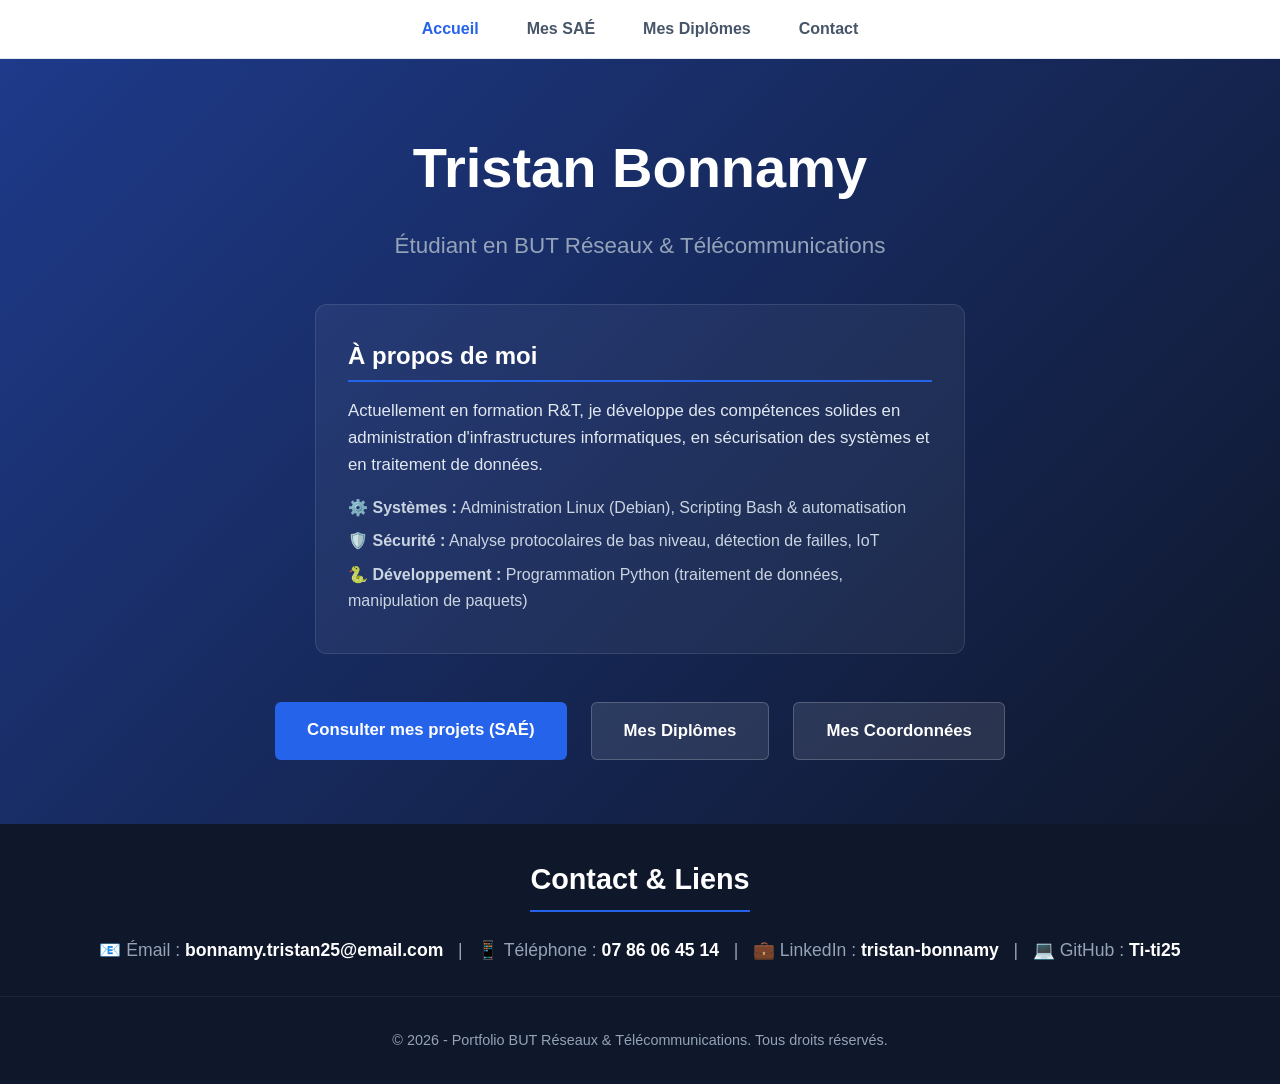
==== PORTFOLIO/index.html @ 24187940 "Add files via upload" ====
<!DOCTYPE html>
<html lang="fr">
<head>
    <meta charset="UTF-8">
    <meta name="viewport" content="width=device-width, initial-scale=1.0">
    <title>Accueil | Mon Portfolio BUT R&T</title>
    <style>
        :root {
            --bg-color: #f8fafc;
            --card-bg: #ffffff;
            --text-main: #0f172a;
            --text-muted: #475569;
            --primary: #2563eb;
            --primary-light: #eff6ff;
            --border: #e2e8f0;
        }

        * {
            box-sizing: border-box;
            margin: 0;
            padding: 0;
            font-family: 'Segoe UI', Tahoma, Geneva, Verdana, sans-serif;
        }

        body {
            background-color: var(--bg-color);
            color: var(--text-main);
            line-height: 1.6;
            display: flex;
            flex-direction: column;
            min-height: 100vh;
        }

        nav {
            background-color: var(--card-bg);
            border-bottom: 1px solid var(--border);
            position: sticky;
            top: 0;
            z-index: 100;
            display: flex;
            justify-content: center;
            padding: 1rem;
        }

        nav a {
            color: var(--text-muted);
            text-decoration: none;
            margin: 0 1.5rem;
            font-weight: 600;
            transition: color 0.3s;
        }

        nav a.active, nav a:hover {
            color: var(--primary);
        }

        .hero {
            background: linear-gradient(135deg, #1e3a8a, #0f172a);
            color: white;
            flex-grow: 1;
            display: flex;
            flex-direction: column;
            justify-content: center;
            align-items: center;
            text-align: center;
            padding: 4rem 2rem;
        }

        .hero h1 {
            font-size: 3.5rem;
            margin-bottom: 1rem;
            font-weight: 800;
        }

        .hero p {
            font-size: 1.4rem;
            color: #94a3b8;
            max-width: 700px;
            margin-bottom: 2.5rem;
        }

        .about-box {
            background-color: rgba(255, 255, 255, 0.05);
            border: 1px solid rgba(255, 255, 255, 0.1);
            padding: 2rem;
            border-radius: 12px;
            max-width: 650px;
            margin-bottom: 3rem;
            text-align: left;
        }

        .about-box h2 {
            color: white;
            font-size: 1.5rem;
            margin-bottom: 1rem;
            border-bottom: 2px solid var(--primary);
            padding-bottom: 0.3rem;
        }

        .about-box ul {
            list-style: none;
        }

        .about-box li {
            margin-bottom: 0.5rem;
            color: #cbd5e1;
        }

        .cta-container {
            display: flex;
            gap: 1.5rem;
        }

        .btn {
            padding: 0.9rem 2rem;
            border-radius: 6px;
            font-weight: 600;
            text-decoration: none;
            transition: all 0.3s;
            font-size: 1.05rem;
        }

        .btn-primary {
            background-color: var(--primary);
            color: white;
        }

        .btn-primary:hover {
            background-color: #1d4ed8;
            transform: translateY(-2px);
        }

        .btn-secondary {
            background-color: rgba(255, 255, 255, 0.1);
            color: white;
            border: 1px solid rgba(255, 255, 255, 0.2);
        }

        .btn-secondary:hover {
            background-color: rgba(255, 255, 255, 0.2);
            transform: translateY(-2px);
        }

        footer {
            background-color: #0f172a;
            color: #94a3b8;
            text-align: center;
            padding: 2rem;
            font-size: 0.9rem;
            border-top: 1px solid rgba(255, 255, 255, 0.05);
        }
    </style>
</head>
<body>

<nav>
    <a href="index.html" class="active">Accueil</a>
    <a href="SAE.html">Mes SAÉ</a>
    <a href="mesdiplomes.html">Mes Diplômes</a>
    <a href="mescoordonnées.html">Contact</a>
</nav>

    <section class="hero">
        <h1>Tristan Bonnamy</h1>
        <p>Étudiant en BUT Réseaux & Télécommunications</p>
        
        <div class="about-box">
            <h2>À propos de moi</h2>
            <p style="font-size: 1.05rem; color: #e2e8f0; margin-bottom: 1rem;">
                Actuellement en formation R&T, je développe des compétences solides en administration d'infrastructures informatiques, en sécurisation des systèmes et en traitement de données.
            </p>
            <ul>
                <li>⚙️ <strong>Systèmes :</strong> Administration Linux (Debian), Scripting Bash & automatisation</li>
                <li>🛡️ <strong>Sécurité :</strong> Analyse protocolaires de bas niveau, détection de failles, IoT</li>
                <li>🐍 <strong>Développement :</strong> Programmation Python (traitement de données, manipulation de paquets)</li>
            </ul>
        </div>

    <div class="cta-container">
        <a href="SAE.html" class="btn btn-primary">Consulter mes projets (SAÉ)</a>
        <a href="mesdiplomes.html" class="btn btn-secondary">Mes Diplômes</a>
        <a href="mescoordonnées.html" class="btn btn-secondary">Mes Coordonnées</a>
    </div>
    </section>

<!-- CONTACT -->
<section id="contact" style="background-color: #0f172a; padding: 2rem 1rem; text-align: center;">
    <h2 style="color: #ffffff; border-bottom: 2px solid var(--primary); display: inline-block; padding-bottom: 0.5rem; margin-bottom: 1.5rem; font-size: 1.8rem;">Contact & Liens</h2>
    <p style="color: #94a3b8; font-size: 1.1rem; margin: 0;">
        📧 Émail : <a href="mailto:bonnamy.tristan25@email.com" style="color: #ffffff; font-weight: 600; text-decoration: none; transition: color 0.3s;">bonnamy.tristan25@email.com</a> &nbsp;&nbsp;|&nbsp;&nbsp; 
        📱 Téléphone : <a href="tel:+33786064514" style="color: #ffffff; font-weight: 600; text-decoration: none; transition: color 0.3s;">07 86 06 45 14</a> &nbsp;&nbsp;|&nbsp;&nbsp; 
        💼 LinkedIn : <a href="https://linkedin.com/in/tristan-bonnamy-5243b9413/" target="_blank" style="color: #ffffff; font-weight: 600; text-decoration: none; transition: color 0.3s;">tristan-bonnamy</a> &nbsp;&nbsp;|&nbsp;&nbsp; 
        💻 GitHub : <a href="https://github.com/Ti-ti25" target="_blank" style="color: #ffffff; font-weight: 600; text-decoration: none; transition: color 0.3s;">Ti-ti25</a>
    </p>
</section>

    <footer>
        <p>&copy; 2026 - Portfolio BUT Réseaux & Télécommunications. Tous droits réservés.</p>
    </footer>

</body>
</html>
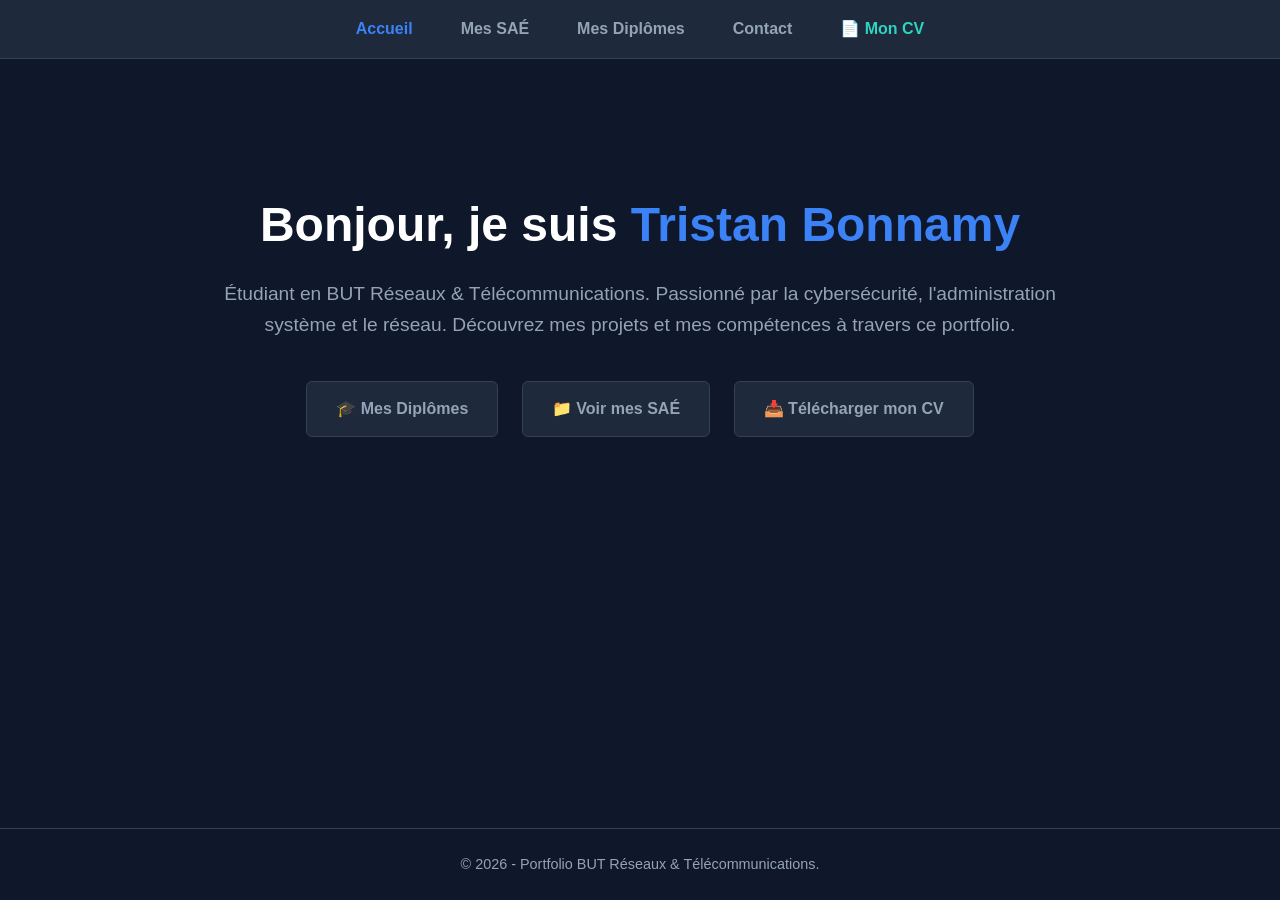
==== commit c8d544e6: "Add files via upload" ====
--- a/PORTFOLIO/index.html
+++ b/PORTFOLIO/index.html
@@ -3,16 +3,16 @@
 <head>
     <meta charset="UTF-8">
     <meta name="viewport" content="width=device-width, initial-scale=1.0">
-    <title>Accueil | Mon Portfolio BUT R&T</title>
+    <title>Accueil | Mon Portfolio</title>
     <style>
         :root {
-            --bg-color: #f8fafc;
-            --card-bg: #ffffff;
-            --text-main: #0f172a;
-            --text-muted: #475569;
-            --primary: #2563eb;
-            --primary-light: #eff6ff;
-            --border: #e2e8f0;
+            --bg-color: #0f172a;
+            --card-bg: #1e293b;
+            --text-main: #f8fafc;
+            --text-muted: #94a3b8;
+            --primary: #3b82f6;
+            --accent: #2dd4bf;
+            --border: #334155;
         }
 
         * {
@@ -26,13 +26,11 @@
             background-color: var(--bg-color);
             color: var(--text-main);
             line-height: 1.6;
-            display: flex;
-            flex-direction: column;
-            min-height: 100vh;
         }
 
+        /* BARRE DE NAVIGATION */
         nav {
-            background-color: var(--card-bg);
+            background-color: #1e293b;
             border-bottom: 1px solid var(--border);
             position: sticky;
             top: 0;
@@ -50,152 +48,110 @@
             transition: color 0.3s;
         }
 
+        /* Lien actif et survol en bleu */
         nav a.active, nav a:hover {
             color: var(--primary);
         }
 
-        .hero {
-            background: linear-gradient(135deg, #1e3a8a, #0f172a);
-            color: white;
-            flex-grow: 1;
-            display: flex;
-            flex-direction: column;
-            justify-content: center;
-            align-items: center;
-            text-align: center;
-            padding: 4rem 2rem;
+        /* Style spécial pour le bouton CV dans le menu */
+        nav a.cv-link {
+            color: var(--accent);
+        }
+        nav a.cv-link:hover {
+            opacity: 0.8;
         }
 
-        .hero h1 {
-            font-size: 3.5rem;
-            margin-bottom: 1rem;
-            font-weight: 800;
+        .hero-section {
+            max-width: 900px;
+            margin: 8rem auto;
+            text-align: center;
+            padding: 0 1.5rem;
         }
 
-        .hero p {
-            font-size: 1.4rem;
-            color: #94a3b8;
-            max-width: 700px;
+        .hero-section h1 {
+            font-size: 3rem;
+            margin-bottom: 1rem;
+            color: #ffffff;
+        }
+
+        .hero-section h1 span {
+            color: var(--primary);
+        }
+
+        .hero-section p {
+            font-size: 1.2rem;
+            color: var(--text-muted);
             margin-bottom: 2.5rem;
         }
 
-        .about-box {
-            background-color: rgba(255, 255, 255, 0.05);
-            border: 1px solid rgba(255, 255, 255, 0.1);
-            padding: 2rem;
-            border-radius: 12px;
-            max-width: 650px;
-            margin-bottom: 3rem;
-            text-align: left;
+/* LE SYSTÈME DE BOUTONS AU MILIEU */
+        .cta-container {
+            display: flex;
+            justify-content: center;
+            gap: 1.5rem;
+            flex-wrap: wrap;
+            margin-top: 2rem;
         }
 
-        .about-box h2 {
-            color: white;
-            font-size: 1.5rem;
-            margin-bottom: 1rem;
-            border-bottom: 2px solid var(--primary);
-            padding-bottom: 0.3rem;
+        .btn-cta {
+            display: inline-flex;
+            align-items: center;
+            background-color: #1e293b; /* Fond sombre par défaut */
+            color: var(--text-muted);   /* Texte discret par défaut */
+            text-decoration: none;
+            padding: 0.9rem 1.8rem;
+            font-weight: 600;
+            border-radius: 6px;
+            border: 1px solid var(--border);
+            transition: background-color 0.3s, color 0.3s, border-color 0.3s;
         }
 
-        .about-box ul {
-            list-style: none;
+        /* Quand on passe dessus, TOUT le bouton s'allume en bleu */
+        .btn-cta:hover {
+            background-color: var(--primary); /* Tout le fond devient bleu */
+            color: #ffffff;                   /* Le texte devient blanc brillant */
+            border-color: var(--primary);     /* La bordure devient bleue */
         }
-
-        .about-box li {
-            margin-bottom: 0.5rem;
-            color: #cbd5e1;
-        }
-
-        .cta-container {
-            display: flex;
-            gap: 1.5rem;
-        }
-
-        .btn {
-            padding: 0.9rem 2rem;
-            border-radius: 6px;
-            font-weight: 600;
-            text-decoration: none;
-            transition: all 0.3s;
-            font-size: 1.05rem;
-        }
-
-        .btn-primary {
-            background-color: var(--primary);
-            color: white;
-        }
-
-        .btn-primary:hover {
-            background-color: #1d4ed8;
-            transform: translateY(-2px);
-        }
-
-        .btn-secondary {
-            background-color: rgba(255, 255, 255, 0.1);
-            color: white;
-            border: 1px solid rgba(255, 255, 255, 0.2);
-        }
-
-        .btn-secondary:hover {
-            background-color: rgba(255, 255, 255, 0.2);
-            transform: translateY(-2px);
-        }
-
+        
         footer {
+            position: fixed;
+            bottom: 0;
+            width: 100%;
             background-color: #0f172a;
             color: #94a3b8;
             text-align: center;
-            padding: 2rem;
+            padding: 1.5rem;
             font-size: 0.9rem;
-            border-top: 1px solid rgba(255, 255, 255, 0.05);
+            border-top: 1px solid var(--border);
         }
     </style>
 </head>
 <body>
 
-<nav>
-    <a href="index.html" class="active">Accueil</a>
-    <a href="SAE.html">Mes SAÉ</a>
-    <a href="mesdiplomes.html">Mes Diplômes</a>
-    <a href="mescoordonnées.html">Contact</a>
-</nav>
+    <nav>
+        <a href="index.html" class="active">Accueil</a>
+        <a href="SAE.html">Mes SAÉ</a>
+        <a href="mesdiplomes.html">Mes Diplômes</a>
+        <a href="mescoordonnées.html">Contact</a>
+        <a href="CV_Tristan_Bonnamy.pdf" download class="cv-link">📄 Mon CV</a>
+    </nav>
 
-    <section class="hero">
-        <h1>Tristan Bonnamy</h1>
-        <p>Étudiant en BUT Réseaux & Télécommunications</p>
-        
-        <div class="about-box">
-            <h2>À propos de moi</h2>
-            <p style="font-size: 1.05rem; color: #e2e8f0; margin-bottom: 1rem;">
-                Actuellement en formation R&T, je développe des compétences solides en administration d'infrastructures informatiques, en sécurisation des systèmes et en traitement de données.
-            </p>
-            <ul>
-                <li>⚙️ <strong>Systèmes :</strong> Administration Linux (Debian), Scripting Bash & automatisation</li>
-                <li>🛡️ <strong>Sécurité :</strong> Analyse protocolaires de bas niveau, détection de failles, IoT</li>
-                <li>🐍 <strong>Développement :</strong> Programmation Python (traitement de données, manipulation de paquets)</li>
-            </ul>
+    <main>
+        <div class="hero-section">
+            <h1>Bonjour, je suis <span>Tristan Bonnamy</span></h1>
+            <p>Étudiant en BUT Réseaux & Télécommunications. Passionné par la cybersécurité, l'administration système et le réseau. Découvrez mes projets et mes compétences à travers ce portfolio.</p>
+            
+            <!-- Les 3 boutons du milieu avec le comportement de la nav -->
+            <div class="cta-container">
+                <a href="mesdiplomes.html" class="btn-cta">🎓 Mes Diplômes</a>
+                <a href="SAE.html" class="btn-cta">📁 Voir mes SAÉ</a>
+                <a href="CV_Tristan_Bonnamy.pdf" download class="btn-cta">📥 Télécharger mon CV</a>
+            </div>
         </div>
-
-    <div class="cta-container">
-        <a href="SAE.html" class="btn btn-primary">Consulter mes projets (SAÉ)</a>
-        <a href="mesdiplomes.html" class="btn btn-secondary">Mes Diplômes</a>
-        <a href="mescoordonnées.html" class="btn btn-secondary">Mes Coordonnées</a>
-    </div>
-    </section>
-
-<!-- CONTACT -->
-<section id="contact" style="background-color: #0f172a; padding: 2rem 1rem; text-align: center;">
-    <h2 style="color: #ffffff; border-bottom: 2px solid var(--primary); display: inline-block; padding-bottom: 0.5rem; margin-bottom: 1.5rem; font-size: 1.8rem;">Contact & Liens</h2>
-    <p style="color: #94a3b8; font-size: 1.1rem; margin: 0;">
-        📧 Émail : <a href="mailto:bonnamy.tristan25@email.com" style="color: #ffffff; font-weight: 600; text-decoration: none; transition: color 0.3s;">bonnamy.tristan25@email.com</a> &nbsp;&nbsp;|&nbsp;&nbsp; 
-        📱 Téléphone : <a href="tel:+33786064514" style="color: #ffffff; font-weight: 600; text-decoration: none; transition: color 0.3s;">07 86 06 45 14</a> &nbsp;&nbsp;|&nbsp;&nbsp; 
-        💼 LinkedIn : <a href="https://linkedin.com/in/tristan-bonnamy-5243b9413/" target="_blank" style="color: #ffffff; font-weight: 600; text-decoration: none; transition: color 0.3s;">tristan-bonnamy</a> &nbsp;&nbsp;|&nbsp;&nbsp; 
-        💻 GitHub : <a href="https://github.com/Ti-ti25" target="_blank" style="color: #ffffff; font-weight: 600; text-decoration: none; transition: color 0.3s;">Ti-ti25</a>
-    </p>
-</section>
+    </main>
 
     <footer>
-        <p>&copy; 2026 - Portfolio BUT Réseaux & Télécommunications. Tous droits réservés.</p>
+        <p>&copy; 2026 - Portfolio BUT Réseaux & Télécommunications.</p>
     </footer>
 
 </body>
